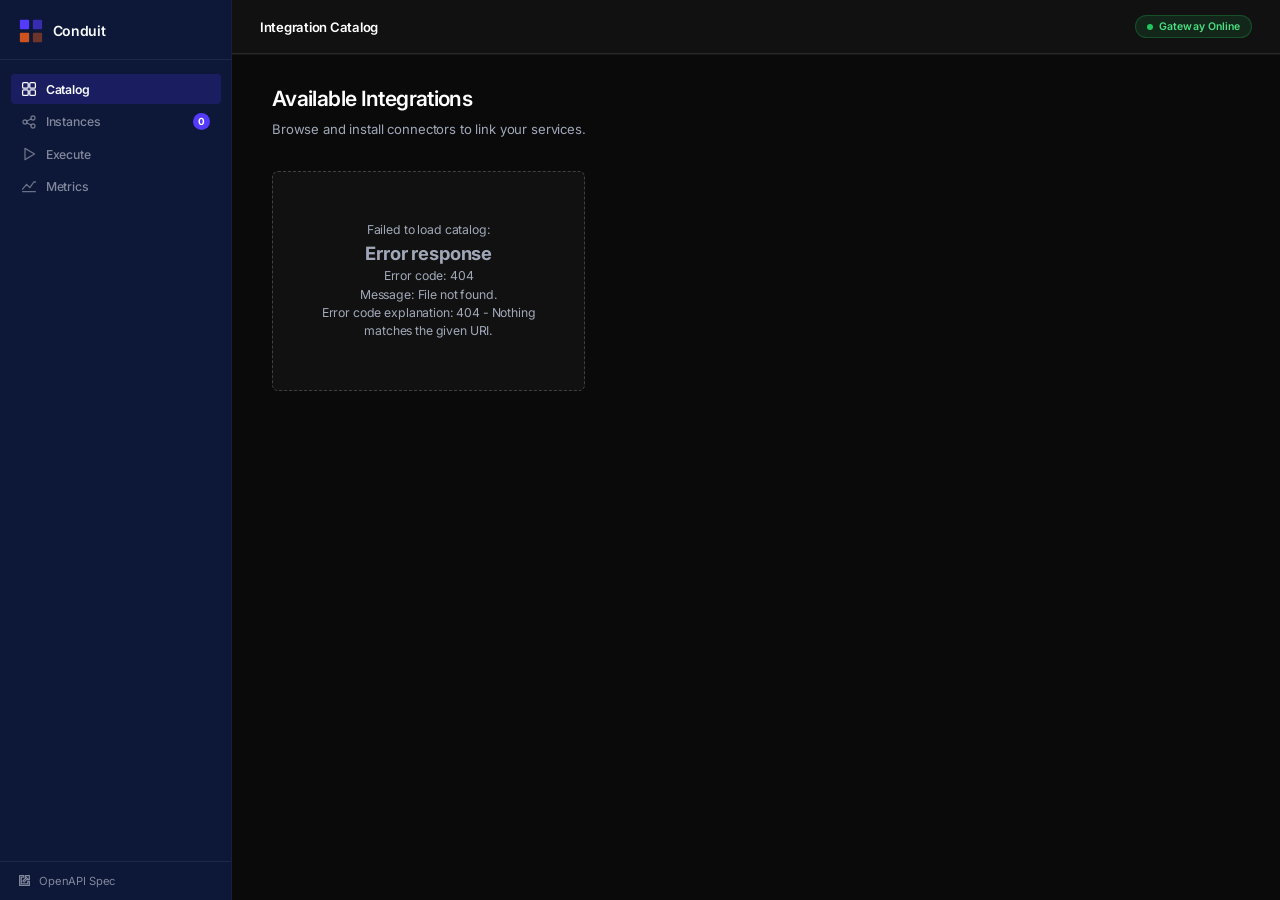
==== ui/index.html @ ed24e053 "Package Conduit for OSS self-hosting: Docker, license, landing page Add LICENSE (MIT), Dockerfile/.d" ====
<!DOCTYPE html>
<html lang="en">
<head>
  <meta charset="UTF-8" />
  <meta name="viewport" content="width=device-width, initial-scale=1.0" />
  <title>Conduit — Integration Gateway</title>
  <meta name="description" content="Conduit is an integration gateway for building, distributing, and monitoring SaaS connector instances." />
  <link rel="preconnect" href="https://fonts.googleapis.com" />
  <link rel="preconnect" href="https://fonts.gstatic.com" crossorigin />
  <link href="https://fonts.googleapis.com/css2?family=Inter:wght@300;400;500;600;700&display=swap" rel="stylesheet" />
  <link rel="stylesheet" href="/ui/app.css" />
</head>
<body>
  <!-- ── Sidebar ── -->
  <aside class="sidebar" id="sidebar">
    <div class="sidebar-logo">
      <svg class="logo-mark" viewBox="0 0 28 28" fill="none" xmlns="http://www.w3.org/2000/svg" aria-hidden="true">
        <rect x="2" y="2" width="10" height="10" rx="1" fill="#533AFD"/>
        <rect x="16" y="2" width="10" height="10" rx="1" fill="#533AFD" opacity="0.6"/>
        <rect x="2" y="16" width="10" height="10" rx="1" fill="#FF6118" opacity="0.8"/>
        <rect x="16" y="16" width="10" height="10" rx="1" fill="#FF6118" opacity="0.4"/>
      </svg>
      <span class="logo-text">Conduit</span>
    </div>
    <nav class="sidebar-nav" aria-label="Primary">
      <a href="#" class="nav-item active" data-view="catalog" id="nav-catalog" aria-current="page">
        <svg class="nav-icon" viewBox="0 0 20 20" fill="none" stroke="currentColor" stroke-width="1.6" stroke-linecap="round" stroke-linejoin="round" aria-hidden="true">
          <rect x="2" y="2" width="7" height="7" rx="1.5"/>
          <rect x="11" y="2" width="7" height="7" rx="1.5"/>
          <rect x="2" y="11" width="7" height="7" rx="1.5"/>
          <rect x="11" y="11" width="7" height="7" rx="1.5"/>
        </svg>
        Catalog
      </a>
      <a href="#" class="nav-item" data-view="instances" id="nav-instances">
        <svg class="nav-icon" viewBox="0 0 20 20" fill="none" stroke="currentColor" stroke-width="1.6" stroke-linecap="round" stroke-linejoin="round" aria-hidden="true">
          <circle cx="5" cy="10" r="2.5"/>
          <circle cx="15" cy="5" r="2.5"/>
          <circle cx="15" cy="15" r="2.5"/>
          <line x1="7.5" y1="8.8" x2="12.5" y2="6.2"/>
          <line x1="7.5" y1="11.2" x2="12.5" y2="13.8"/>
        </svg>
        Instances
        <span class="badge" id="instances-badge">0</span>
      </a>
      <a href="#" class="nav-item" data-view="execute" id="nav-execute">
        <svg class="nav-icon" viewBox="0 0 20 20" fill="none" stroke="currentColor" stroke-width="1.6" stroke-linecap="round" stroke-linejoin="round" aria-hidden="true">
          <polygon points="5,3 17,10 5,17" stroke-linejoin="round"/>
        </svg>
        Execute
      </a>
      <a href="#" class="nav-item" data-view="metrics" id="nav-metrics">
        <svg class="nav-icon" viewBox="0 0 20 20" fill="none" stroke="currentColor" stroke-width="1.6" stroke-linecap="round" stroke-linejoin="round" aria-hidden="true">
          <polyline points="2,14 7,8 11,12 16,5 18,5"/>
          <line x1="2" y1="17" x2="18" y2="17"/>
        </svg>
        Metrics
      </a>
    </nav>
    <div class="sidebar-footer">
      <a href="/docs" target="_blank" class="footer-link">
        <svg viewBox="0 0 16 16" fill="none" stroke="currentColor" stroke-width="1.5" stroke-linecap="round" stroke-linejoin="round" aria-hidden="true" style="width:13px;height:13px;vertical-align:-2px;margin-right:5px;">
          <path d="M2 2h5v2H4v8h8v-3h2v5H2z"/>
          <path d="M9 2h5v5h-2V5.4L7.4 10 6 8.6 10.6 4H9z"/>
        </svg>
        OpenAPI Spec
      </a>
    </div>
  </aside>

  <!-- ── Main Content ── -->
  <main class="main-content">
    <!-- Top Bar -->
    <header class="topbar">
      <div class="topbar-title" id="view-title">Integration Catalog</div>
      <div class="topbar-actions">
        <div class="status-pill" id="gateway-status">
          <span class="pulse"></span> Gateway Online
        </div>
      </div>
    </header>

    <!-- Toast container -->
    <div class="toast-container" id="toast-container" role="status" aria-live="polite"></div>

    <!-- ── View: Catalog ── -->
    <section class="view active" id="view-catalog">
      <div class="section-header">
        <h1>Available Integrations</h1>
        <p>Browse and install connectors to link your services.</p>
      </div>
      <div class="cards-grid" id="catalog-grid">
        <div class="skeleton-card"></div>
        <div class="skeleton-card"></div>
        <div class="skeleton-card"></div>
      </div>
    </section>

    <!-- ── View: Instances ── -->
    <section class="view" id="view-instances">
      <div class="section-header">
        <h1>Installed Instances</h1>
        <p>Manage active connector instances and monitor drift status.</p>
      </div>
      <div id="instances-list" class="instances-list">
        <div class="empty-state">No instances installed yet. Install a connector from the Catalog.</div>
      </div>
    </section>

    <!-- ── View: Execute ── -->
    <section class="view" id="view-execute">
      <div class="section-header">
        <h1>Execute Endpoint</h1>
        <p>Send requests to connector endpoints and inspect the response.</p>
      </div>
      <div class="execute-panel">
        <div class="form-group">
          <label for="exec-instance">Instance</label>
          <select id="exec-instance" class="form-select"></select>
        </div>
        <div class="form-group">
          <label for="exec-endpoint">Endpoint</label>
          <select id="exec-endpoint" class="form-select"></select>
        </div>
        <div class="form-group">
          <label for="exec-body">Request Body (JSON)</label>
          <textarea id="exec-body" class="form-textarea" rows="8" placeholder='{"channel": "C123", "text": "Hello!"}'></textarea>
        </div>
        <button class="btn btn-primary" id="exec-btn" onclick="executeEndpoint()">
          <svg viewBox="0 0 16 16" fill="none" stroke="currentColor" stroke-width="1.8" stroke-linecap="round" stroke-linejoin="round" style="width:14px;height:14px;" aria-hidden="true">
            <polygon points="3,2 14,8 3,14"/>
          </svg>
          Execute
        </button>
        <div class="response-box" id="response-box" style="display:none">
          <div class="response-header">
            <span>Response</span>
            <span class="response-status" id="response-status"></span>
          </div>
          <pre id="response-body" class="response-body"></pre>
        </div>
      </div>
    </section>

    <!-- ── View: Metrics ── -->
    <section class="view" id="view-metrics">
      <div class="section-header">
        <h1>Observability</h1>
        <p>Live metrics exposed via Prometheus. Use Grafana or any compatible scraper to visualise.</p>
      </div>
      <div class="metrics-panel">
        <div class="metric-card">
          <div class="metric-label">Prometheus Endpoint</div>
          <div class="metric-value">
            <a href="/metrics" target="_blank" class="metric-link">/metrics ↗</a>
          </div>
        </div>
        <div class="metric-card">
          <div class="metric-label">OpenAPI Spec</div>
          <div class="metric-value" style="display:flex; align-items:center; gap:0.5rem; flex-wrap:wrap;">
            <a href="/docs" target="_blank" class="metric-link">Interactive Docs ↗</a>
            <span style="color:var(--text-muted); font-size:0.9rem;">|</span>
            <a href="/openapi.json" target="_blank" class="metric-link" style="color:var(--text-secondary); font-size:0.9rem;">Raw JSON ↗</a>
          </div>
        </div>
        <div class="metric-card">
          <div class="metric-label">Drift Detector</div>
          <div class="metric-value" id="metric-drift-status">Runs every 30s</div>
        </div>
        <div class="metric-card">
          <div class="metric-label">Active Instances</div>
          <div class="metric-value" id="metric-instances-count">—</div>
        </div>
      </div>
      <div class="section-header" style="margin-top:2rem">
        <h2>Tracked Metrics</h2>
      </div>
      <div class="metrics-table-wrapper">
        <table class="metrics-table">
          <thead>
            <tr><th>Metric</th><th>Labels</th><th>Description</th></tr>
          </thead>
          <tbody>
            <tr><td><code>conduit_request_duration_seconds</code></td><td>connector_id, endpoint, status</td><td>Latency histogram of endpoint calls</td></tr>
            <tr><td><code>conduit_request_errors_total</code></td><td>connector_id, endpoint, error_type</td><td>Total error count by type (transient/permanent)</td></tr>
            <tr><td><code>conduit_token_refreshes_total</code></td><td>connector_id, status</td><td>OAuth token refresh attempts</td></tr>
            <tr><td><code>conduit_webhook_failures_total</code></td><td>connector_id, reason</td><td>Failed webhook deliveries</td></tr>
            <tr><td><code>conduit_drift_detections_total</code></td><td>connector_id, result</td><td>Schema drift scan outcomes</td></tr>
          </tbody>
        </table>
      </div>
    </section>
  </main>

  <!-- ── Install Modal ── -->
  <div class="modal-backdrop" id="install-modal" style="display:none">
    <div class="modal" role="dialog" aria-modal="true" aria-labelledby="modal-title">
      <div class="modal-header">
        <h2 id="modal-title">Install Connector</h2>
        <button class="modal-close" onclick="closeInstallModal()" aria-label="Close">
          <svg viewBox="0 0 16 16" fill="none" stroke="currentColor" stroke-width="2" stroke-linecap="round" style="width:16px;height:16px;" aria-hidden="true">
            <line x1="2" y1="2" x2="14" y2="14"/><line x1="14" y1="2" x2="2" y2="14"/>
          </svg>
        </button>
      </div>
      <div class="modal-body" id="modal-body">
        <!-- Dynamically injected -->
      </div>
    </div>
  </div>

  <script src="/ui/app.js"></script>
</body>
</html>
---- ui/app.css ----
/* ─────────────────────────────────────────────────────────────────────────────
   Conduit Dashboard — Stripe Branding
   Applied from stripe_branding.json: dark scheme, purple primary, orange accent
   Font: sohne-var / SF Pro Display / Inter fallback
───────────────────────────────────────────────────────────────────────────── */

/* ─── Reset & Base ─────────────────────────────────────────────────────────── */
*, *::before, *::after { box-sizing: border-box; margin: 0; padding: 0; }

:root {
  /* ── Stripe Brand Colors (from stripe_branding.json) ── */
  --stripe-primary:    #533AFD;   /* primary button / accent */
  --stripe-secondary:  #0D1738;   /* deep navy — sidebar */
  --stripe-accent:     #FF6118;   /* orange accent */
  --stripe-bg:         #000000;   /* page background */
  --stripe-text:       #FFFFFF;   /* primary text */
  --stripe-text-sub:   #F8FAFD;   /* secondary text */
  --stripe-link:       #FF6118;   /* link color */

  /* ── Surface layers (dark) ── */
  --bg-base:          #0A0A0A;
  --bg-surface:       #111111;
  --bg-card:          #141414;
  --bg-hover:         rgba(255, 255, 255, 0.05);
  --bg-active:        rgba(83, 58, 253, 0.15);
  --border:           rgba(255, 255, 255, 0.1);
  --border-strong:    rgba(255, 255, 255, 0.2);

  /* ── Text ── */
  --text-primary:     #FFFFFF;
  --text-secondary:   #A0A8B8;
  --text-muted:       #5C6478;
  --text-inverse:     #000000;

  /* ── Accent — Stripe purple ── */
  --accent:           #533AFD;
  --accent-hover:     #6B52FF;
  --accent-active:    #3D26D4;
  --accent-subtle:    rgba(83, 58, 253, 0.12);
  --accent-border:    rgba(83, 58, 253, 0.35);

  /* ── Orange accent ── */
  --orange:           #FF6118;
  --orange-dim:       rgba(255, 97, 24, 0.12);
  --orange-text:      #FF8547;
  --orange-border:    rgba(255, 97, 24, 0.3);

  /* ── Status ── */
  --green:            #22C55E;
  --green-dim:        rgba(34, 197, 94, 0.12);
  --green-text:       #4ADE80;
  --green-border:     rgba(34, 197, 94, 0.25);

  --amber:            #F59E0B;
  --amber-dim:        rgba(245, 158, 11, 0.12);
  --amber-text:       #FCD34D;
  --amber-border:     rgba(245, 158, 11, 0.25);

  --red:              #EF4444;
  --red-dim:          rgba(239, 68, 68, 0.12);
  --red-text:         #F87171;
  --red-border:       rgba(239, 68, 68, 0.25);

  /* ── Sidebar — Stripe navy ── */
  --sidebar-bg:       #0D1738;
  --sidebar-hover:    rgba(255, 255, 255, 0.06);
  --sidebar-active:   rgba(83, 58, 253, 0.2);
  --sidebar-border:   rgba(255, 255, 255, 0.07);
  --sidebar-text:     rgba(248, 250, 253, 0.5);
  --sidebar-text-active: #F8FAFD;

  /* ── Geometry — from stripe_branding.json spacing.borderRadius ── */
  --radius-sm:        4px;   /* button-primary borderRadius */
  --radius-md:        4px;   /* consistent with Stripe's sharp style */
  --radius-lg:        6px;   /* cards — slightly softened */

  /* ── Shadows (adapted for dark bg) ── */
  --shadow-xs:        0 1px 2px rgba(0, 0, 0, 0.4);
  --shadow-sm:        0 1px 3px rgba(0, 0, 0, 0.5), 0 1px 2px rgba(0, 0, 0, 0.3);
  --shadow-md:        0 4px 12px rgba(0, 0, 0, 0.6), 0 2px 4px rgba(0, 0, 0, 0.3);
  --shadow-lg:        0 10px 30px rgba(0, 0, 0, 0.7), 0 4px 8px rgba(0, 0, 0, 0.4);
  --shadow-toast:     0 20px 40px rgba(0, 0, 0, 0.8), 0 8px 16px rgba(0, 0, 0, 0.5);

  --sidebar-w:        232px;
  --topbar-h:         54px;

  /* ── Font stack from stripe_branding.json ── */
  --font: "sohne-var", "SF Pro Display", "Inter", -apple-system, BlinkMacSystemFont, "Segoe UI", sans-serif;
  --mono: "SFMono-Regular", "SF Mono", "Fira Mono", "Roboto Mono", monospace;

  /* ── Spacing scale (4px base unit, editorial rhythm) ── */
  --space-1: 4px;
  --space-2: 8px;
  --space-3: 12px;
  --space-4: 16px;
  --space-5: 20px;
  --space-6: 24px;
  --space-8: 32px;
  --space-10: 40px;

  /* ── Motion ── */
  --ease-out: cubic-bezier(0.16, 1, 0.3, 1);
  --duration-fast: 0.15s;
  --duration-base: 0.22s;
}

html { font-size: 14px; scroll-behavior: smooth; }

@media (prefers-reduced-motion: reduce) {
  *, *::before, *::after {
    animation-duration: 0.001ms !important;
    animation-iteration-count: 1 !important;
    transition-duration: 0.001ms !important;
    scroll-behavior: auto !important;
  }
}

/* ─── Focus visibility (accessibility) ───────────────────────────────────── */
a:focus-visible,
button:focus-visible,
input:focus-visible,
select:focus-visible,
textarea:focus-visible,
.nav-item:focus-visible {
  outline: 2px solid var(--accent);
  outline-offset: 2px;
  border-radius: var(--radius-sm);
}

body {
  font-family: var(--font);
  background: var(--bg-base);
  color: var(--text-primary);
  display: flex;
  min-height: 100vh;
  -webkit-font-smoothing: antialiased;
  -moz-osx-font-smoothing: grayscale;
  letter-spacing: -0.01em;
}

/* ─── Sidebar ──────────────────────────────────────────────────────────────── */
.sidebar {
  width: var(--sidebar-w);
  height: 100vh;
  position: fixed;
  top: 0; left: 0;
  background: var(--sidebar-bg);
  display: flex;
  flex-direction: column;
  padding: 0;
  z-index: 100;
  border-right: 1px solid rgba(255,255,255,0.04);
}

.sidebar-logo {
  display: flex;
  align-items: center;
  gap: 0.65rem;
  padding: 1.25rem 1.25rem 1.125rem;
  border-bottom: 1px solid var(--sidebar-border);
}

.logo-mark {
  width: 26px;
  height: 26px;
  flex-shrink: 0;
}

.logo-text {
  font-size: 1rem;
  font-weight: 600;
  letter-spacing: -0.02em;
  color: var(--sidebar-text-active);
}

.sidebar-nav {
  display: flex;
  flex-direction: column;
  gap: 2px;
  padding: 1rem 0.75rem;
  flex: 1;
}

.nav-item {
  display: flex;
  align-items: center;
  gap: 0.625rem;
  padding: 0.5rem 0.75rem;
  border-radius: var(--radius-md);
  color: var(--sidebar-text);
  text-decoration: none;
  font-size: 0.875rem;
  font-weight: 500;
  transition: background 0.12s, color 0.12s;
  position: relative;
}

.nav-item:hover {
  background: var(--sidebar-hover);
  color: var(--sidebar-text-active);
}

.nav-item.active {
  background: var(--sidebar-active);
  color: var(--sidebar-text-active);
  font-weight: 600;
}

.nav-icon {
  width: 16px;
  height: 16px;
  flex-shrink: 0;
  opacity: 0.8;
}
.nav-item.active .nav-icon,
.nav-item:hover .nav-icon {
  opacity: 1;
}

.badge {
  margin-left: auto;
  background: var(--accent);
  color: white;
  font-size: 0.7rem;
  font-weight: 700;
  padding: 0 5px;
  height: 17px;
  line-height: 17px;
  border-radius: 99px;
  min-width: 17px;
  text-align: center;
  letter-spacing: 0;
}

.sidebar-footer {
  padding: 0.875rem 1.25rem;
  border-top: 1px solid var(--sidebar-border);
}

.footer-link {
  font-size: 0.8rem;
  color: var(--sidebar-text);
  text-decoration: none;
  transition: color 0.12s;
  display: flex;
  align-items: center;
  gap: 0.25rem;
}
.footer-link:hover {
  color: var(--sidebar-text-active);
}

/* ─── Main Content ─────────────────────────────────────────────────────────── */
.main-content {
  margin-left: var(--sidebar-w);
  flex: 1;
  display: flex;
  flex-direction: column;
  min-height: 100vh;
}

/* ─── Topbar ───────────────────────────────────────────────────────────────── */
.topbar {
  height: var(--topbar-h);
  border-bottom: 1px solid var(--border);
  display: flex;
  align-items: center;
  justify-content: space-between;
  padding: 0 2rem;
  background: var(--bg-surface);
  position: sticky;
  top: 0;
  z-index: 50;
  box-shadow: 0 1px 0 rgba(255,255,255,0.05);
  backdrop-filter: blur(8px);
}

.topbar-title {
  font-size: 0.9375rem;
  font-weight: 600;
  color: var(--text-primary);
  letter-spacing: -0.02em;
}

.status-pill {
  display: flex;
  align-items: center;
  gap: 0.45rem;
  font-size: 0.75rem;
  font-weight: 600;
  color: var(--green-text);
  background: var(--green-dim);
  padding: 0.3rem 0.75rem;
  border-radius: 99px;
  border: 1px solid var(--green-border);
  letter-spacing: 0.01em;
}

.pulse {
  width: 6px; height: 6px;
  border-radius: 50%;
  background: var(--green);
  box-shadow: 0 0 0 0 rgba(34, 197, 94, 0.4);
  animation: pulse 2.4s infinite;
}
@keyframes pulse {
  0%   { box-shadow: 0 0 0 0 rgba(34, 197, 94, 0.4); }
  70%  { box-shadow: 0 0 0 5px rgba(34, 197, 94, 0); }
  100% { box-shadow: 0 0 0 0 rgba(34, 197, 94, 0); }
}

/* ─── Views ────────────────────────────────────────────────────────────────── */
.view { display: none; padding: var(--space-8) var(--space-10); }
.view.active {
  display: block;
  animation: viewFadeIn var(--duration-base) var(--ease-out);
}
@keyframes viewFadeIn {
  from { opacity: 0; transform: translateY(4px); }
  to   { opacity: 1; transform: translateY(0); }
}

.section-header { margin-bottom: var(--space-8); }
.section-header h1 {
  font-size: 1.5rem;
  font-weight: 600;
  color: var(--text-primary);
  margin-bottom: var(--space-2);
  letter-spacing: -0.03em;
}
.section-header h2 {
  font-size: 1.0625rem;
  font-weight: 600;
  color: var(--text-primary);
  margin-bottom: 0.25rem;
  letter-spacing: -0.02em;
}
.section-header p {
  color: var(--text-secondary);
  font-size: 0.9375rem;
  line-height: 1.55;
}

/* ─── Catalog Grid ─────────────────────────────────────────────────────────── */
.cards-grid {
  display: grid;
  grid-template-columns: repeat(auto-fill, minmax(300px, 1fr));
  gap: 1rem;
}

.connector-card {
  background: var(--bg-card);
  border: 1px solid var(--border);
  border-radius: var(--radius-lg);
  padding: var(--space-6);
  display: flex;
  flex-direction: column;
  gap: var(--space-3);
  transition: border-color var(--duration-fast), box-shadow var(--duration-fast), transform var(--duration-fast);
  cursor: default;
  box-shadow: var(--shadow-xs);
  animation: cardIn var(--duration-base) var(--ease-out) backwards;
  animation-delay: var(--stagger-delay, 0ms);
}

.connector-card:hover {
  border-color: var(--border-strong);
  box-shadow: var(--shadow-md);
  transform: translateY(-2px);
}

@keyframes cardIn {
  from { opacity: 0; transform: translateY(6px); }
  to   { opacity: 1; transform: translateY(0); }
}

.card-header {
  display: flex;
  align-items: center;
  justify-content: space-between;
  gap: 1rem;
}

/* Connector icon: a simple coloured square with initials */
.card-icon {
  width: 38px;
  height: 38px;
  border-radius: var(--radius-md);
  display: flex;
  align-items: center;
  justify-content: center;
  font-size: 0.8125rem;
  font-weight: 700;
  letter-spacing: 0.03em;
  color: white;
  flex-shrink: 0;
  text-transform: uppercase;
  background: var(--accent);
}

.card-category {
  font-size: 0.6875rem;
  font-weight: 600;
  text-transform: uppercase;
  letter-spacing: 0.07em;
  color: var(--accent);
  background: var(--accent-subtle);
  padding: 3px 8px;
  border-radius: var(--radius-sm);
  border: 1px solid var(--accent-border);
}

.card-name {
  font-size: 0.9375rem;
  font-weight: 600;
  color: var(--text-primary);
  letter-spacing: -0.01em;
}
.card-desc {
  font-size: 0.8125rem;
  color: var(--text-secondary);
  line-height: 1.55;
  flex: 1;
}

.card-scopes {
  display: flex;
  flex-wrap: wrap;
  gap: 4px;
}
.scope-pill {
  font-size: 0.6875rem;
  font-family: var(--mono);
  background: var(--bg-base);
  border: 1px solid var(--border);
  padding: 2px 7px;
  border-radius: var(--radius-sm);
  color: var(--text-secondary);
}

.skeleton-card {
  height: 210px;
  background: linear-gradient(90deg, var(--bg-card) 25%, #1e1e1e 50%, var(--bg-card) 75%);
  background-size: 200% 100%;
  border: 1px solid var(--border);
  border-radius: var(--radius-lg);
  animation: shimmer 1.6s infinite;
}
@keyframes shimmer {
  0%   { background-position: 200% 0; }
  100% { background-position: -200% 0; }
}

/* ─── Instances List ───────────────────────────────────────────────────────── */
.instances-list { display: flex; flex-direction: column; gap: 0.625rem; }

.instance-row {
  background: var(--bg-card);
  border: 1px solid var(--border);
  border-radius: var(--radius-lg);
  padding: var(--space-4) var(--space-5);
  display: flex;
  align-items: center;
  gap: var(--space-5);
  transition: border-color var(--duration-fast), box-shadow var(--duration-fast);
  box-shadow: var(--shadow-xs);
  animation: cardIn var(--duration-base) var(--ease-out) backwards;
  animation-delay: var(--stagger-delay, 0ms);
}
.instance-row:hover {
  border-color: var(--border-strong);
  box-shadow: var(--shadow-sm);
}

.instance-icon {
  width: 36px;
  height: 36px;
  border-radius: var(--radius-md);
  display: flex;
  align-items: center;
  justify-content: center;
  font-size: 0.75rem;
  font-weight: 700;
  color: white;
  background: var(--accent);
  flex-shrink: 0;
  text-transform: uppercase;
  letter-spacing: 0.04em;
}

.instance-info { flex: 1; min-width: 0; }
.instance-id {
  font-size: 0.75rem;
  color: var(--text-muted);
  font-family: var(--mono);
  margin-top: 0.15rem;
}
.instance-connector {
  font-weight: 600;
  font-size: 0.9rem;
  text-transform: capitalize;
  color: var(--text-primary);
  letter-spacing: -0.01em;
}

.status-badge {
  font-size: 0.6875rem;
  font-weight: 600;
  padding: 3px 9px;
  border-radius: var(--radius-sm);
  text-transform: uppercase;
  letter-spacing: 0.06em;
  border: 1px solid;
}
.status-active  {
  background: var(--green-dim);
  color: var(--green-text);
  border-color: var(--green-border);
}
.status-drifted {
  background: var(--amber-dim);
  color: var(--amber-text);
  border-color: var(--amber-border);
}
.status-error {
  background: var(--red-dim);
  color: var(--red-text);
  border-color: var(--red-border);
}

.instance-actions { display: flex; gap: 0.5rem; }

.empty-state {
  text-align: center;
  padding: 3.5rem 2rem;
  color: var(--text-secondary);
  font-size: 0.875rem;
  border: 1.5px dashed var(--border-strong);
  border-radius: var(--radius-lg);
  background: var(--bg-surface);
  line-height: 1.5;
  animation: viewFadeIn var(--duration-base) var(--ease-out);
}

.loading-state {
  display: flex;
  align-items: center;
  justify-content: center;
  gap: var(--space-2);
  padding: var(--space-8);
  color: var(--text-secondary);
  font-size: 0.8125rem;
}
.spinner {
  width: 15px;
  height: 15px;
  border: 2px solid var(--border-strong);
  border-top-color: var(--accent);
  border-radius: 50%;
  animation: spin 0.6s linear infinite;
}
@keyframes spin { to { transform: rotate(360deg); } }

/* ─── Execute Panel ────────────────────────────────────────────────────────── */
.execute-panel { max-width: 720px; display: flex; flex-direction: column; gap: 1.25rem; }

.form-group { display: flex; flex-direction: column; gap: 0.375rem; }
.form-group label {
  font-size: 0.75rem;
  font-weight: 600;
  color: var(--text-secondary);
  letter-spacing: 0.03em;
  text-transform: uppercase;
}

.form-select, .form-textarea, .form-input {
  background: var(--bg-surface);
  border: 1px solid var(--border);
  border-radius: var(--radius-md);
  color: var(--text-primary);
  font-family: var(--font);
  font-size: 0.875rem;
  padding: 0.5625rem 0.75rem;
  outline: none;
  transition: border-color 0.15s, box-shadow 0.15s;
  width: 100%;
  box-shadow: var(--shadow-xs);
}
.form-select:hover, .form-textarea:hover, .form-input:hover {
  border-color: var(--border-strong);
}
.form-select:focus, .form-textarea:focus, .form-input:focus {
  border-color: var(--accent);
  box-shadow: 0 0 0 3px rgba(83, 58, 253, 0.2);
}
.form-textarea {
  resize: vertical;
  font-family: var(--mono);
  font-size: 0.8125rem;
  line-height: 1.6;
}

.response-box {
  background: var(--bg-surface);
  border: 1px solid var(--border);
  border-radius: var(--radius-lg);
  overflow: hidden;
  box-shadow: var(--shadow-xs);
  margin-top: 0.25rem;
}
.response-header {
  display: flex;
  justify-content: space-between;
  align-items: center;
  padding: 0.625rem 1rem;
  border-bottom: 1px solid var(--border);
  font-size: 0.75rem;
  font-weight: 600;
  color: var(--text-secondary);
  background: var(--bg-base);
  letter-spacing: 0.04em;
  text-transform: uppercase;
}
.response-status {
  font-size: 0.75rem;
  font-weight: 600;
  font-family: var(--mono);
  letter-spacing: 0;
  text-transform: none;
}
.response-status.ok  { color: var(--green-text); }
.response-status.err { color: var(--red-text); }

.response-body {
  padding: 1rem;
  font-family: var(--mono);
  font-size: 0.8125rem;
  color: var(--text-primary);
  background: var(--bg-surface);
  overflow-x: auto;
  white-space: pre-wrap;
  word-break: break-all;
  max-height: 380px;
  overflow-y: auto;
  line-height: 1.6;
}

/* ─── Metrics Panel ────────────────────────────────────────────────────────── */
.metrics-panel {
  display: grid;
  grid-template-columns: repeat(auto-fill, minmax(210px, 1fr));
  gap: 1rem;
  margin-bottom: 2rem;
}

.metric-card {
  background: var(--bg-card);
  border: 1px solid var(--border);
  border-radius: var(--radius-lg);
  padding: 1.25rem;
  display: flex;
  flex-direction: column;
  gap: 0.5rem;
  box-shadow: var(--shadow-xs);
}
.metric-label {
  font-size: 0.6875rem;
  color: var(--text-muted);
  text-transform: uppercase;
  letter-spacing: 0.07em;
  font-weight: 600;
}
.metric-value {
  font-size: 1.125rem;
  font-weight: 600;
  color: var(--text-primary);
  letter-spacing: -0.02em;
}
.metric-link {
  color: var(--orange);
  text-decoration: none;
  font-size: 0.875rem;
  font-weight: 500;
  letter-spacing: -0.01em;
}
.metric-link:hover {
  color: var(--orange-text);
  text-decoration: underline;
}

.metrics-table-wrapper {
  overflow-x: auto;
  border: 1px solid var(--border);
  border-radius: var(--radius-lg);
  background: var(--bg-surface);
  box-shadow: var(--shadow-xs);
}
.metrics-table {
  width: 100%;
  border-collapse: collapse;
  font-size: 0.8125rem;
}
.metrics-table th {
  text-align: left;
  padding: 0.625rem 1.125rem;
  border-bottom: 1px solid var(--border);
  color: var(--text-muted);
  font-weight: 600;
  text-transform: uppercase;
  letter-spacing: 0.07em;
  font-size: 0.6875rem;
  background: var(--bg-base);
}
.metrics-table td {
  padding: 0.75rem 1.125rem;
  border-bottom: 1px solid var(--border);
  color: var(--text-primary);
  vertical-align: top;
  line-height: 1.5;
}
.metrics-table tr:last-child td {
  border-bottom: none;
}
.metrics-table code {
  background: rgba(255, 255, 255, 0.07);
  border: 1px solid var(--border);
  padding: 2px 6px;
  border-radius: var(--radius-sm);
  font-size: 0.75rem;
  font-family: var(--mono);
  color: var(--orange-text);
}

/* ─── Buttons ──────────────────────────────────────────────────────────────── */
.btn {
  display: inline-flex;
  align-items: center;
  justify-content: center;
  gap: 0.4rem;
  padding: 0 1rem;
  border: 1px solid transparent;
  border-radius: var(--radius-md);
  font-size: 0.8125rem;
  font-weight: 500;
  font-family: var(--font);
  cursor: pointer;
  transition: background-color 0.12s, border-color 0.12s, box-shadow 0.12s;
  text-decoration: none;
  height: 34px;
  letter-spacing: -0.01em;
  white-space: nowrap;
}
.btn:disabled {
  opacity: 0.55;
  cursor: not-allowed;
}

.btn-primary {
  background: var(--accent);
  color: white;
  border-color: var(--accent);
  box-shadow: 0 1px 6px rgba(83, 58, 253, 0.4);
}
.btn-primary:hover:not(:disabled) {
  background: var(--accent-hover);
  border-color: var(--accent-hover);
  box-shadow: 0 1px 10px rgba(83, 58, 253, 0.55);
  transform: translateY(-1px);
}
.btn-primary:active:not(:disabled) {
  background: var(--accent-active);
}

.btn-secondary {
  background: rgba(255, 255, 255, 0.06);
  color: var(--text-primary);
  border-color: var(--border);
  box-shadow: var(--shadow-xs);
}
.btn-secondary:hover:not(:disabled) {
  background: rgba(255, 255, 255, 0.1);
  border-color: var(--border-strong);
}

.btn-danger {
  background: var(--red-dim);
  color: var(--red-text);
  border-color: var(--red-border);
}
.btn-danger:hover:not(:disabled) {
  background: rgba(239, 68, 68, 0.2);
  border-color: var(--red);
}

.btn-sm {
  padding: 0 0.75rem;
  font-size: 0.75rem;
  height: 28px;
}

/* ─── Modal ────────────────────────────────────────────────────────────────── */
.modal-backdrop {
  position: fixed;
  inset: 0;
  background: rgba(0, 0, 0, 0.7);
  backdrop-filter: blur(6px);
  display: flex;
  align-items: center;
  justify-content: center;
  z-index: 200;
  animation: fadeIn 0.15s ease;
}
@keyframes fadeIn { from { opacity: 0; } to { opacity: 1; } }

.modal {
  background: #1a1a1a;
  border-radius: var(--radius-lg);
  border: 1px solid rgba(255,255,255,0.12);
  padding: 1.75rem 2rem;
  width: 100%;
  max-width: 480px;
  box-shadow: var(--shadow-lg);
  animation: slideUp 0.18s ease;
}
@keyframes slideUp {
  from { transform: translateY(10px); opacity: 0; }
  to   { transform: translateY(0); opacity: 1; }
}

.modal-header {
  display: flex;
  justify-content: space-between;
  align-items: center;
  margin-bottom: 1.375rem;
}
.modal-header h2 {
  font-size: 1rem;
  font-weight: 600;
  color: var(--text-primary);
  letter-spacing: -0.02em;
}
.modal-close {
  background: none;
  border: none;
  color: var(--text-muted);
  cursor: pointer;
  transition: color 0.12s;
  padding: 0.25rem;
  border-radius: var(--radius-sm);
  display: flex;
  align-items: center;
  justify-content: center;
}
.modal-close:hover { color: var(--text-primary); }

.modal-body { display: flex; flex-direction: column; gap: 1rem; }
.modal-body p { font-size: 0.875rem; color: var(--text-secondary); line-height: 1.55; }
.modal-actions { display: flex; gap: 0.625rem; justify-content: flex-end; margin-top: 0.5rem; }

/* ─── Toast ────────────────────────────────────────────────────────────────── */
.toast-container {
  position: fixed;
  top: 1.25rem;
  right: 1.25rem;
  display: flex;
  flex-direction: column;
  gap: 0.5rem;
  z-index: 300;
}

.toast {
  background: #1a1a1a;
  border: 1px solid rgba(255,255,255,0.12);
  border-radius: var(--radius-lg);
  padding: 0.75rem 1.125rem;
  font-size: 0.8125rem;
  box-shadow: var(--shadow-toast);
  animation: slideDown 0.18s ease;
  display: flex;
  gap: 0.625rem;
  align-items: center;
  min-width: 300px;
  max-width: 380px;
  letter-spacing: -0.01em;
  color: var(--text-primary);
}
@keyframes slideDown {
  from { transform: translateY(-6px); opacity: 0; }
  to   { transform: translateY(0); opacity: 1; }
}

.toast-success { border-left: 3px solid var(--green); }
.toast-error   { border-left: 3px solid var(--red); }
.toast-info    { border-left: 3px solid var(--accent); }

/* Toast icons (replaced emojis) */
.toast-icon {
  width: 16px;
  height: 16px;
  flex-shrink: 0;
}
.toast-success .toast-icon { color: var(--green-text); }
.toast-error   .toast-icon { color: var(--red-text); }
.toast-info    .toast-icon { color: var(--accent); }

/* ─── Scrollbar ────────────────────────────────────────────────────────────── */
::-webkit-scrollbar { width: 5px; height: 5px; }
::-webkit-scrollbar-track { background: transparent; }
::-webkit-scrollbar-thumb { background: var(--border-strong); border-radius: 99px; }
::-webkit-scrollbar-thumb:hover { background: var(--text-muted); }
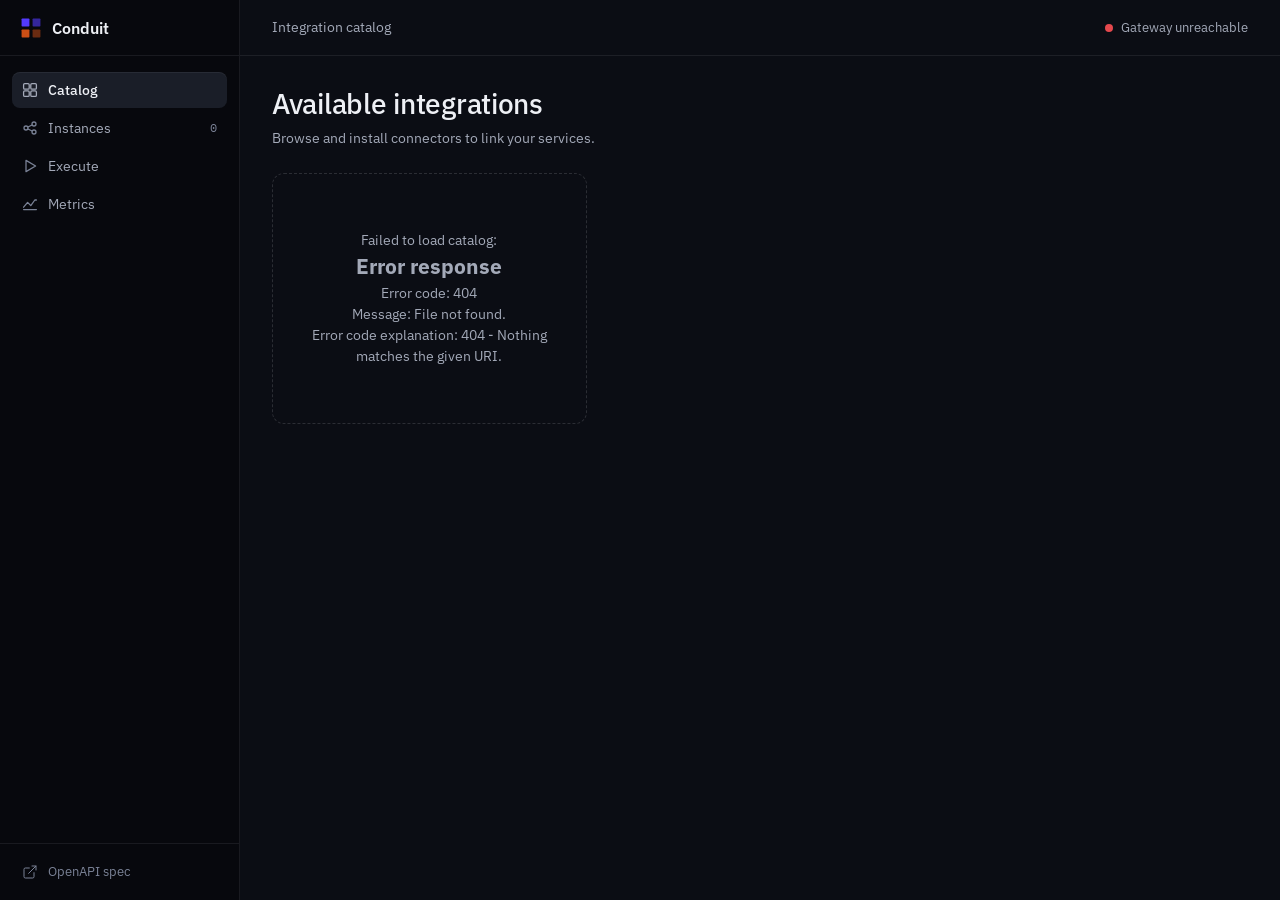
==== commit 376f350f: "refactor: update landing page terminal playback, fonts, and copy" ====
--- a/ui/index.html
+++ b/ui/index.html
@@ -3,11 +3,11 @@
 <head>
   <meta charset="UTF-8" />
   <meta name="viewport" content="width=device-width, initial-scale=1.0" />
-  <title>Conduit — Integration Gateway</title>
+  <title>Conduit · Integration gateway</title>
   <meta name="description" content="Conduit is an integration gateway for building, distributing, and monitoring SaaS connector instances." />
   <link rel="preconnect" href="https://fonts.googleapis.com" />
   <link rel="preconnect" href="https://fonts.gstatic.com" crossorigin />
-  <link href="https://fonts.googleapis.com/css2?family=Inter:wght@300;400;500;600;700&display=swap" rel="stylesheet" />
+  <link href="https://fonts.googleapis.com/css2?family=IBM+Plex+Mono:wght@400;500&family=IBM+Plex+Sans:wght@400;500;600&display=swap" rel="stylesheet" />
   <link rel="stylesheet" href="/ui/app.css" />
 </head>
 <body>
@@ -59,11 +59,10 @@
     </nav>
     <div class="sidebar-footer">
       <a href="/docs" target="_blank" class="footer-link">
-        <svg viewBox="0 0 16 16" fill="none" stroke="currentColor" stroke-width="1.5" stroke-linecap="round" stroke-linejoin="round" aria-hidden="true" style="width:13px;height:13px;vertical-align:-2px;margin-right:5px;">
-          <path d="M2 2h5v2H4v8h8v-3h2v5H2z"/>
-          <path d="M9 2h5v5h-2V5.4L7.4 10 6 8.6 10.6 4H9z"/>
-        </svg>
-        OpenAPI Spec
+        <svg class="footer-icon" viewBox="0 0 24 24" fill="none" stroke="currentColor" stroke-width="1.5" stroke-linecap="round" stroke-linejoin="round" aria-hidden="true">
+          <path d="M15 3h6v6"/><path d="M10 14 21 3"/><path d="M18 13v6a2 2 0 0 1-2 2H5a2 2 0 0 1-2-2V8a2 2 0 0 1 2-2h6"/>
+        </svg>
+        OpenAPI spec
       </a>
     </div>
   </aside>
@@ -72,10 +71,11 @@
   <main class="main-content">
     <!-- Top Bar -->
     <header class="topbar">
-      <div class="topbar-title" id="view-title">Integration Catalog</div>
+      <div class="topbar-title" id="view-title">Integration catalog</div>
       <div class="topbar-actions">
-        <div class="status-pill" id="gateway-status">
-          <span class="pulse"></span> Gateway Online
+        <div class="gateway-status" id="gateway-status">
+          <span class="status-dot"></span>
+          <span id="gateway-status-text">Checking gateway</span>
         </div>
       </div>
     </header>
@@ -86,7 +86,7 @@
     <!-- ── View: Catalog ── -->
     <section class="view active" id="view-catalog">
       <div class="section-header">
-        <h1>Available Integrations</h1>
+        <h1>Available integrations</h1>
         <p>Browse and install connectors to link your services.</p>
       </div>
       <div class="cards-grid" id="catalog-grid">
@@ -99,7 +99,7 @@
     <!-- ── View: Instances ── -->
     <section class="view" id="view-instances">
       <div class="section-header">
-        <h1>Installed Instances</h1>
+        <h1>Installed instances</h1>
         <p>Manage active connector instances and monitor drift status.</p>
       </div>
       <div id="instances-list" class="instances-list">
@@ -110,34 +110,36 @@
     <!-- ── View: Execute ── -->
     <section class="view" id="view-execute">
       <div class="section-header">
-        <h1>Execute Endpoint</h1>
+        <h1>Execute endpoint</h1>
         <p>Send requests to connector endpoints and inspect the response.</p>
       </div>
-      <div class="execute-panel">
-        <div class="form-group">
-          <label for="exec-instance">Instance</label>
-          <select id="exec-instance" class="form-select"></select>
-        </div>
-        <div class="form-group">
-          <label for="exec-endpoint">Endpoint</label>
-          <select id="exec-endpoint" class="form-select"></select>
-        </div>
-        <div class="form-group">
-          <label for="exec-body">Request Body (JSON)</label>
-          <textarea id="exec-body" class="form-textarea" rows="8" placeholder='{"channel": "C123", "text": "Hello!"}'></textarea>
-        </div>
-        <button class="btn btn-primary" id="exec-btn" onclick="executeEndpoint()">
-          <svg viewBox="0 0 16 16" fill="none" stroke="currentColor" stroke-width="1.8" stroke-linecap="round" stroke-linejoin="round" style="width:14px;height:14px;" aria-hidden="true">
-            <polygon points="3,2 14,8 3,14"/>
-          </svg>
-          Execute
-        </button>
-        <div class="response-box" id="response-box" style="display:none">
+      <div class="execute-layout">
+        <div class="execute-panel">
+          <div class="form-group">
+            <label for="exec-instance">Instance</label>
+            <select id="exec-instance" class="form-select"></select>
+          </div>
+          <div class="form-group">
+            <label for="exec-endpoint">Endpoint</label>
+            <select id="exec-endpoint" class="form-select"></select>
+          </div>
+          <div class="form-group">
+            <label for="exec-body">Request body <span class="label-hint">JSON</span></label>
+            <textarea id="exec-body" class="form-textarea" rows="10" placeholder='{"channel": "C123", "text": "Hello"}'></textarea>
+          </div>
+          <button class="btn btn-primary" id="exec-btn" onclick="executeEndpoint()">
+            <svg class="btn-icon" viewBox="0 0 16 16" fill="none" stroke="currentColor" stroke-width="1.5" stroke-linecap="round" stroke-linejoin="round" aria-hidden="true">
+              <polygon points="4,2.5 13,8 4,13.5"/>
+            </svg>
+            <span id="exec-btn-label">Execute</span>
+          </button>
+        </div>
+        <div class="response-box" id="response-box">
           <div class="response-header">
             <span>Response</span>
             <span class="response-status" id="response-status"></span>
           </div>
-          <pre id="response-body" class="response-body"></pre>
+          <pre id="response-body" class="response-body is-empty">Send a request to see the response here</pre>
         </div>
       </div>
     </section>
@@ -150,30 +152,29 @@
       </div>
       <div class="metrics-panel">
         <div class="metric-card">
-          <div class="metric-label">Prometheus Endpoint</div>
+          <div class="metric-label">Active instances</div>
+          <div class="metric-value metric-value--figure" id="metric-instances-count">0</div>
+        </div>
+        <div class="metric-card">
+          <div class="metric-label">Drift detector</div>
+          <div class="metric-value" id="metric-drift-status">Runs every 30s</div>
+        </div>
+        <div class="metric-card">
+          <div class="metric-label">Prometheus endpoint</div>
           <div class="metric-value">
             <a href="/metrics" target="_blank" class="metric-link">/metrics ↗</a>
           </div>
         </div>
         <div class="metric-card">
-          <div class="metric-label">OpenAPI Spec</div>
-          <div class="metric-value" style="display:flex; align-items:center; gap:0.5rem; flex-wrap:wrap;">
-            <a href="/docs" target="_blank" class="metric-link">Interactive Docs ↗</a>
-            <span style="color:var(--text-muted); font-size:0.9rem;">|</span>
-            <a href="/openapi.json" target="_blank" class="metric-link" style="color:var(--text-secondary); font-size:0.9rem;">Raw JSON ↗</a>
-          </div>
-        </div>
-        <div class="metric-card">
-          <div class="metric-label">Drift Detector</div>
-          <div class="metric-value" id="metric-drift-status">Runs every 30s</div>
-        </div>
-        <div class="metric-card">
-          <div class="metric-label">Active Instances</div>
-          <div class="metric-value" id="metric-instances-count">—</div>
-        </div>
-      </div>
-      <div class="section-header" style="margin-top:2rem">
-        <h2>Tracked Metrics</h2>
+          <div class="metric-label">OpenAPI spec</div>
+          <div class="metric-value">
+            <a href="/docs" target="_blank" class="metric-link">Interactive docs ↗</a>
+            <a href="/openapi.json" target="_blank" class="metric-link metric-link--quiet">Raw JSON ↗</a>
+          </div>
+        </div>
+      </div>
+      <div class="section-header section-header--sub">
+        <h2>Tracked metrics</h2>
       </div>
       <div class="metrics-table-wrapper">
         <table class="metrics-table">
@@ -196,9 +197,9 @@
   <div class="modal-backdrop" id="install-modal" style="display:none">
     <div class="modal" role="dialog" aria-modal="true" aria-labelledby="modal-title">
       <div class="modal-header">
-        <h2 id="modal-title">Install Connector</h2>
+        <h2 id="modal-title">Install connector</h2>
         <button class="modal-close" onclick="closeInstallModal()" aria-label="Close">
-          <svg viewBox="0 0 16 16" fill="none" stroke="currentColor" stroke-width="2" stroke-linecap="round" style="width:16px;height:16px;" aria-hidden="true">
+          <svg viewBox="0 0 16 16" fill="none" stroke="currentColor" stroke-width="1.5" stroke-linecap="round" aria-hidden="true">
             <line x1="2" y1="2" x2="14" y2="14"/><line x1="14" y1="2" x2="2" y2="14"/>
           </svg>
         </button>
--- a/ui/app.css
+++ b/ui/app.css
@@ -1,110 +1,50 @@
-/* ─────────────────────────────────────────────────────────────────────────────
-   Conduit Dashboard — Stripe Branding
-   Applied from stripe_branding.json: dark scheme, purple primary, orange accent
-   Font: sohne-var / SF Pro Display / Inter fallback
-───────────────────────────────────────────────────────────────────────────── */
-
-/* ─── Reset & Base ─────────────────────────────────────────────────────────── */
+/* Conduit dashboard
+   Ink-tinted dark neutrals shared with the landing page, one accent (brand
+   purple), semantic colors only for status. IBM Plex Sans + Plex Mono.
+   4px spacing grid. */
+
 *, *::before, *::after { box-sizing: border-box; margin: 0; padding: 0; }
 
 :root {
-  /* ── Stripe Brand Colors (from stripe_branding.json) ── */
-  --stripe-primary:    #533AFD;   /* primary button / accent */
-  --stripe-secondary:  #0D1738;   /* deep navy — sidebar */
-  --stripe-accent:     #FF6118;   /* orange accent */
-  --stripe-bg:         #000000;   /* page background */
-  --stripe-text:       #FFFFFF;   /* primary text */
-  --stripe-text-sub:   #F8FAFD;   /* secondary text */
-  --stripe-link:       #FF6118;   /* link color */
-
-  /* ── Surface layers (dark) ── */
-  --bg-base:          #0A0A0A;
-  --bg-surface:       #111111;
-  --bg-card:          #141414;
-  --bg-hover:         rgba(255, 255, 255, 0.05);
-  --bg-active:        rgba(83, 58, 253, 0.15);
-  --border:           rgba(255, 255, 255, 0.1);
-  --border-strong:    rgba(255, 255, 255, 0.2);
-
-  /* ── Text ── */
-  --text-primary:     #FFFFFF;
-  --text-secondary:   #A0A8B8;
-  --text-muted:       #5C6478;
-  --text-inverse:     #000000;
-
-  /* ── Accent — Stripe purple ── */
-  --accent:           #533AFD;
-  --accent-hover:     #6B52FF;
-  --accent-active:    #3D26D4;
-  --accent-subtle:    rgba(83, 58, 253, 0.12);
-  --accent-border:    rgba(83, 58, 253, 0.35);
-
-  /* ── Orange accent ── */
-  --orange:           #FF6118;
-  --orange-dim:       rgba(255, 97, 24, 0.12);
-  --orange-text:      #FF8547;
-  --orange-border:    rgba(255, 97, 24, 0.3);
-
-  /* ── Status ── */
-  --green:            #22C55E;
-  --green-dim:        rgba(34, 197, 94, 0.12);
-  --green-text:       #4ADE80;
-  --green-border:     rgba(34, 197, 94, 0.25);
-
-  --amber:            #F59E0B;
-  --amber-dim:        rgba(245, 158, 11, 0.12);
-  --amber-text:       #FCD34D;
-  --amber-border:     rgba(245, 158, 11, 0.25);
-
-  --red:              #EF4444;
-  --red-dim:          rgba(239, 68, 68, 0.12);
-  --red-text:         #F87171;
-  --red-border:       rgba(239, 68, 68, 0.25);
-
-  /* ── Sidebar — Stripe navy ── */
-  --sidebar-bg:       #0D1738;
-  --sidebar-hover:    rgba(255, 255, 255, 0.06);
-  --sidebar-active:   rgba(83, 58, 253, 0.2);
-  --sidebar-border:   rgba(255, 255, 255, 0.07);
-  --sidebar-text:     rgba(248, 250, 253, 0.5);
-  --sidebar-text-active: #F8FAFD;
-
-  /* ── Geometry — from stripe_branding.json spacing.borderRadius ── */
-  --radius-sm:        4px;   /* button-primary borderRadius */
-  --radius-md:        4px;   /* consistent with Stripe's sharp style */
-  --radius-lg:        6px;   /* cards — slightly softened */
-
-  /* ── Shadows (adapted for dark bg) ── */
-  --shadow-xs:        0 1px 2px rgba(0, 0, 0, 0.4);
-  --shadow-sm:        0 1px 3px rgba(0, 0, 0, 0.5), 0 1px 2px rgba(0, 0, 0, 0.3);
-  --shadow-md:        0 4px 12px rgba(0, 0, 0, 0.6), 0 2px 4px rgba(0, 0, 0, 0.3);
-  --shadow-lg:        0 10px 30px rgba(0, 0, 0, 0.7), 0 4px 8px rgba(0, 0, 0, 0.4);
-  --shadow-toast:     0 20px 40px rgba(0, 0, 0, 0.8), 0 8px 16px rgba(0, 0, 0, 0.5);
-
-  --sidebar-w:        232px;
-  --topbar-h:         54px;
-
-  /* ── Font stack from stripe_branding.json ── */
-  --font: "sohne-var", "SF Pro Display", "Inter", -apple-system, BlinkMacSystemFont, "Segoe UI", sans-serif;
-  --mono: "SFMono-Regular", "SF Mono", "Fira Mono", "Roboto Mono", monospace;
-
-  /* ── Spacing scale (4px base unit, editorial rhythm) ── */
-  --space-1: 4px;
-  --space-2: 8px;
-  --space-3: 12px;
-  --space-4: 16px;
-  --space-5: 20px;
-  --space-6: 24px;
-  --space-8: 32px;
-  --space-10: 40px;
-
-  /* ── Motion ── */
-  --ease-out: cubic-bezier(0.16, 1, 0.3, 1);
-  --duration-fast: 0.15s;
-  --duration-base: 0.22s;
-}
-
-html { font-size: 14px; scroll-behavior: smooth; }
+  /* Surfaces (ink ramp) */
+  --bg-deep:    #07080d;   /* sidebar */
+  --bg-page:    #0b0d14;
+  --bg-card:    #11141c;
+  --bg-raised:  #1a1e28;   /* inputs, active row, secondary buttons */
+  --bg-hover:   #222736;
+
+  --line:        rgba(238, 240, 245, 0.08);
+  --line-strong: rgba(238, 240, 245, 0.14);
+
+  /* Text */
+  --text:   #eef0f5;
+  --text-2: #a3a9b8;
+  --text-3: #7a8296;
+
+  /* Accent: brand purple. Light variant for accent-as-text on dark. */
+  --accent:        #533AFD;
+  --accent-hover:  #4730e0;
+  --accent-text:   #9d8fff;
+  --accent-ring:   rgba(157, 143, 255, 0.35);
+
+  /* Status */
+  --positive: #4cc38a;
+  --warning:  #e5a54b;
+  --negative: #e5484d;
+  --negative-text: #f07a7d;
+
+  --radius-sm:   6px;
+  --radius:      8px;
+  --radius-card: 12px;
+
+  --sidebar-w: 240px;
+  --topbar-h:  56px;
+
+  --font: "IBM Plex Sans", -apple-system, BlinkMacSystemFont, "Segoe UI", sans-serif;
+  --mono: "IBM Plex Mono", "SFMono-Regular", ui-monospace, monospace;
+
+  --ease: cubic-bezier(0.22, 1, 0.36, 1);
+}
 
 @media (prefers-reduced-motion: reduce) {
   *, *::before, *::after {
@@ -115,715 +55,567 @@
   }
 }
 
-/* ─── Focus visibility (accessibility) ───────────────────────────────────── */
 a:focus-visible,
 button:focus-visible,
 input:focus-visible,
 select:focus-visible,
-textarea:focus-visible,
-.nav-item:focus-visible {
-  outline: 2px solid var(--accent);
+textarea:focus-visible {
+  outline: 2px solid var(--accent-text);
   outline-offset: 2px;
-  border-radius: var(--radius-sm);
 }
 
 body {
   font-family: var(--font);
-  background: var(--bg-base);
-  color: var(--text-primary);
+  font-size: 14px;
+  line-height: 1.5;
+  background: var(--bg-page);
+  color: var(--text);
   display: flex;
   min-height: 100vh;
   -webkit-font-smoothing: antialiased;
   -moz-osx-font-smoothing: grayscale;
-  letter-spacing: -0.01em;
-}
-
-/* ─── Sidebar ──────────────────────────────────────────────────────────────── */
+}
+
+code { font-family: var(--mono); }
+
+/* Sidebar */
 .sidebar {
   width: var(--sidebar-w);
   height: 100vh;
   position: fixed;
-  top: 0; left: 0;
-  background: var(--sidebar-bg);
+  top: 0;
+  left: 0;
+  background: var(--bg-deep);
+  border-right: 1px solid var(--line);
   display: flex;
   flex-direction: column;
-  padding: 0;
   z-index: 100;
-  border-right: 1px solid rgba(255,255,255,0.04);
 }
 
 .sidebar-logo {
   display: flex;
   align-items: center;
-  gap: 0.65rem;
-  padding: 1.25rem 1.25rem 1.125rem;
-  border-bottom: 1px solid var(--sidebar-border);
-}
-
-.logo-mark {
-  width: 26px;
-  height: 26px;
-  flex-shrink: 0;
-}
-
-.logo-text {
-  font-size: 1rem;
-  font-weight: 600;
-  letter-spacing: -0.02em;
-  color: var(--sidebar-text-active);
-}
+  gap: 10px;
+  height: var(--topbar-h);
+  padding: 0 20px;
+  border-bottom: 1px solid var(--line);
+}
+.logo-mark { width: 22px; height: 22px; flex-shrink: 0; }
+.logo-text { font-size: 16px; font-weight: 600; color: var(--text); }
 
 .sidebar-nav {
   display: flex;
   flex-direction: column;
   gap: 2px;
-  padding: 1rem 0.75rem;
+  padding: 16px 12px;
   flex: 1;
 }
 
 .nav-item {
   display: flex;
   align-items: center;
-  gap: 0.625rem;
-  padding: 0.5rem 0.75rem;
-  border-radius: var(--radius-md);
-  color: var(--sidebar-text);
+  gap: 10px;
+  height: 36px;
+  padding: 0 10px;
+  border-radius: var(--radius);
+  color: var(--text-2);
   text-decoration: none;
-  font-size: 0.875rem;
+  font-size: 14px;
+  transition: background-color 150ms var(--ease), color 150ms var(--ease);
+}
+.nav-item:hover { background: var(--bg-card); color: var(--text); }
+.nav-item.active {
+  background: var(--bg-raised);
+  color: var(--text);
   font-weight: 500;
-  transition: background 0.12s, color 0.12s;
-  position: relative;
-}
-
-.nav-item:hover {
-  background: var(--sidebar-hover);
-  color: var(--sidebar-text-active);
-}
-
-.nav-item.active {
-  background: var(--sidebar-active);
-  color: var(--sidebar-text-active);
-  font-weight: 600;
-}
-
-.nav-icon {
-  width: 16px;
-  height: 16px;
-  flex-shrink: 0;
-  opacity: 0.8;
-}
+  box-shadow: inset 0 1px 0 rgba(255, 255, 255, 0.06);
+}
+
+.nav-icon { width: 16px; height: 16px; flex-shrink: 0; color: var(--text-3); }
 .nav-item.active .nav-icon,
-.nav-item:hover .nav-icon {
-  opacity: 1;
-}
-
+.nav-item:hover .nav-icon { color: var(--text-2); }
+
+/* Instance count: quiet mono text, not a pill */
 .badge {
   margin-left: auto;
-  background: var(--accent);
-  color: white;
-  font-size: 0.7rem;
-  font-weight: 700;
-  padding: 0 5px;
-  height: 17px;
-  line-height: 17px;
-  border-radius: 99px;
-  min-width: 17px;
-  text-align: center;
-  letter-spacing: 0;
+  font-family: var(--mono);
+  font-size: 12px;
+  font-variant-numeric: tabular-nums;
+  color: var(--text-3);
 }
 
 .sidebar-footer {
-  padding: 0.875rem 1.25rem;
-  border-top: 1px solid var(--sidebar-border);
-}
-
+  padding: 12px;
+  border-top: 1px solid var(--line);
+}
 .footer-link {
-  font-size: 0.8rem;
-  color: var(--sidebar-text);
+  display: flex;
+  align-items: center;
+  gap: 10px;
+  height: 32px;
+  padding: 0 10px;
+  border-radius: var(--radius);
+  font-size: 13px;
+  color: var(--text-3);
   text-decoration: none;
-  transition: color 0.12s;
-  display: flex;
-  align-items: center;
-  gap: 0.25rem;
-}
-.footer-link:hover {
-  color: var(--sidebar-text-active);
-}
-
-/* ─── Main Content ─────────────────────────────────────────────────────────── */
+  transition: color 150ms var(--ease), background-color 150ms var(--ease);
+}
+.footer-link:hover { color: var(--text); background: var(--bg-card); }
+.footer-icon { width: 16px; height: 16px; flex-shrink: 0; }
+
+/* Main */
 .main-content {
   margin-left: var(--sidebar-w);
   flex: 1;
+  min-width: 0;
   display: flex;
   flex-direction: column;
   min-height: 100vh;
 }
 
-/* ─── Topbar ───────────────────────────────────────────────────────────────── */
+/* Topbar */
 .topbar {
   height: var(--topbar-h);
-  border-bottom: 1px solid var(--border);
+  border-bottom: 1px solid var(--line);
   display: flex;
   align-items: center;
   justify-content: space-between;
-  padding: 0 2rem;
-  background: var(--bg-surface);
+  padding: 0 32px;
+  background: var(--bg-page);
   position: sticky;
   top: 0;
   z-index: 50;
-  box-shadow: 0 1px 0 rgba(255,255,255,0.05);
-  backdrop-filter: blur(8px);
-}
-
-.topbar-title {
-  font-size: 0.9375rem;
-  font-weight: 600;
-  color: var(--text-primary);
-  letter-spacing: -0.02em;
-}
-
-.status-pill {
-  display: flex;
-  align-items: center;
-  gap: 0.45rem;
-  font-size: 0.75rem;
-  font-weight: 600;
-  color: var(--green-text);
-  background: var(--green-dim);
-  padding: 0.3rem 0.75rem;
-  border-radius: 99px;
-  border: 1px solid var(--green-border);
-  letter-spacing: 0.01em;
-}
-
-.pulse {
-  width: 6px; height: 6px;
+}
+.topbar-title { font-size: 14px; color: var(--text-2); }
+
+/* Signature: status dot. Used for the gateway and for each instance. */
+.status-dot {
+  width: 8px;
+  height: 8px;
   border-radius: 50%;
-  background: var(--green);
-  box-shadow: 0 0 0 0 rgba(34, 197, 94, 0.4);
-  animation: pulse 2.4s infinite;
-}
-@keyframes pulse {
-  0%   { box-shadow: 0 0 0 0 rgba(34, 197, 94, 0.4); }
-  70%  { box-shadow: 0 0 0 5px rgba(34, 197, 94, 0); }
-  100% { box-shadow: 0 0 0 0 rgba(34, 197, 94, 0); }
-}
-
-/* ─── Views ────────────────────────────────────────────────────────────────── */
-.view { display: none; padding: var(--space-8) var(--space-10); }
-.view.active {
-  display: block;
-  animation: viewFadeIn var(--duration-base) var(--ease-out);
-}
-@keyframes viewFadeIn {
-  from { opacity: 0; transform: translateY(4px); }
+  background: var(--text-3);
+  flex-shrink: 0;
+}
+.gateway-status {
+  display: flex;
+  align-items: center;
+  gap: 8px;
+  font-size: 13px;
+  color: var(--text-2);
+}
+.gateway-status.online  .status-dot { background: var(--positive); }
+.gateway-status.offline .status-dot { background: var(--negative); }
+
+/* Views */
+.view {
+  display: none;
+  width: 100%;
+  max-width: 1440px;
+  padding: 32px;
+}
+.view.active { display: block; animation: viewIn 240ms var(--ease); }
+@keyframes viewIn {
+  from { opacity: 0; transform: translateY(6px); }
   to   { opacity: 1; transform: translateY(0); }
 }
 
-.section-header { margin-bottom: var(--space-8); }
+.section-header { margin-bottom: 24px; }
 .section-header h1 {
-  font-size: 1.5rem;
-  font-weight: 600;
-  color: var(--text-primary);
-  margin-bottom: var(--space-2);
-  letter-spacing: -0.03em;
-}
-.section-header h2 {
-  font-size: 1.0625rem;
-  font-weight: 600;
-  color: var(--text-primary);
-  margin-bottom: 0.25rem;
-  letter-spacing: -0.02em;
-}
-.section-header p {
-  color: var(--text-secondary);
-  font-size: 0.9375rem;
-  line-height: 1.55;
-}
-
-/* ─── Catalog Grid ─────────────────────────────────────────────────────────── */
+  font-size: 28px;
+  font-weight: 500;
+  line-height: 1.15;
+  letter-spacing: -0.01em;
+  margin-bottom: 8px;
+}
+.section-header h2 { font-size: 16px; font-weight: 500; }
+.section-header p { color: var(--text-2); font-size: 14px; max-width: 40rem; }
+.section-header--sub { margin-top: 40px; margin-bottom: 12px; }
+
+/* Catalog */
 .cards-grid {
   display: grid;
   grid-template-columns: repeat(auto-fill, minmax(300px, 1fr));
-  gap: 1rem;
+  gap: 16px;
 }
 
 .connector-card {
   background: var(--bg-card);
-  border: 1px solid var(--border);
-  border-radius: var(--radius-lg);
-  padding: var(--space-6);
+  border: 1px solid var(--line);
+  border-radius: var(--radius-card);
+  padding: 20px;
   display: flex;
   flex-direction: column;
-  gap: var(--space-3);
-  transition: border-color var(--duration-fast), box-shadow var(--duration-fast), transform var(--duration-fast);
-  cursor: default;
-  box-shadow: var(--shadow-xs);
-  animation: cardIn var(--duration-base) var(--ease-out) backwards;
-  animation-delay: var(--stagger-delay, 0ms);
-}
-
-.connector-card:hover {
-  border-color: var(--border-strong);
-  box-shadow: var(--shadow-md);
-  transform: translateY(-2px);
-}
-
-@keyframes cardIn {
-  from { opacity: 0; transform: translateY(6px); }
-  to   { opacity: 1; transform: translateY(0); }
-}
+  gap: 12px;
+  transition: border-color 150ms var(--ease);
+}
+.connector-card:hover { border-color: var(--line-strong); }
 
 .card-header {
   display: flex;
   align-items: center;
-  justify-content: space-between;
-  gap: 1rem;
-}
-
-/* Connector icon: a simple coloured square with initials */
-.card-icon {
-  width: 38px;
-  height: 38px;
-  border-radius: var(--radius-md);
+  gap: 12px;
+}
+.card-icon, .instance-icon {
+  width: 36px;
+  height: 36px;
+  border-radius: var(--radius);
+  background: var(--bg-raised);
+  border: 1px solid var(--line);
   display: flex;
   align-items: center;
   justify-content: center;
-  font-size: 0.8125rem;
-  font-weight: 700;
-  letter-spacing: 0.03em;
-  color: white;
+  font-family: var(--mono);
+  font-size: 12px;
+  font-weight: 500;
+  color: var(--text-2);
   flex-shrink: 0;
-  text-transform: uppercase;
-  background: var(--accent);
-}
-
-.card-category {
-  font-size: 0.6875rem;
-  font-weight: 600;
-  text-transform: uppercase;
-  letter-spacing: 0.07em;
-  color: var(--accent);
-  background: var(--accent-subtle);
-  padding: 3px 8px;
-  border-radius: var(--radius-sm);
-  border: 1px solid var(--accent-border);
-}
-
-.card-name {
-  font-size: 0.9375rem;
-  font-weight: 600;
-  color: var(--text-primary);
-  letter-spacing: -0.01em;
-}
+}
+.card-title { display: flex; flex-direction: column; min-width: 0; }
+.card-name { font-size: 15px; font-weight: 500; }
+.card-category { font-size: 12px; color: var(--text-3); }
+
 .card-desc {
-  font-size: 0.8125rem;
-  color: var(--text-secondary);
+  font-size: 13px;
+  color: var(--text-2);
   line-height: 1.55;
   flex: 1;
 }
 
+.card-footer {
+  display: flex;
+  align-items: center;
+  justify-content: space-between;
+  gap: 12px;
+  margin-top: 4px;
+  padding-top: 16px;
+  border-top: 1px solid var(--line);
+}
 .card-scopes {
   display: flex;
   flex-wrap: wrap;
-  gap: 4px;
-}
-.scope-pill {
-  font-size: 0.6875rem;
+  gap: 4px 12px;
+  min-width: 0;
+}
+.scope {
   font-family: var(--mono);
-  background: var(--bg-base);
-  border: 1px solid var(--border);
-  padding: 2px 7px;
-  border-radius: var(--radius-sm);
-  color: var(--text-secondary);
-}
+  font-size: 12px;
+  color: var(--text-3);
+}
+.card-auth { font-family: var(--mono); font-size: 12px; color: var(--text-3); }
 
 .skeleton-card {
-  height: 210px;
-  background: linear-gradient(90deg, var(--bg-card) 25%, #1e1e1e 50%, var(--bg-card) 75%);
-  background-size: 200% 100%;
-  border: 1px solid var(--border);
-  border-radius: var(--radius-lg);
-  animation: shimmer 1.6s infinite;
-}
-@keyframes shimmer {
-  0%   { background-position: 200% 0; }
-  100% { background-position: -200% 0; }
-}
-
-/* ─── Instances List ───────────────────────────────────────────────────────── */
-.instances-list { display: flex; flex-direction: column; gap: 0.625rem; }
+  height: 192px;
+  background: var(--bg-card);
+  border: 1px solid var(--line);
+  border-radius: var(--radius-card);
+}
+
+/* Instances */
+.instances-list {
+  background: var(--bg-card);
+  border: 1px solid var(--line);
+  border-radius: var(--radius-card);
+  overflow: hidden;
+}
+.instances-list:has(> .empty-state),
+.instances-list:has(> .loading-state) { background: none; border: 0; }
 
 .instance-row {
-  background: var(--bg-card);
-  border: 1px solid var(--border);
-  border-radius: var(--radius-lg);
-  padding: var(--space-4) var(--space-5);
-  display: flex;
-  align-items: center;
-  gap: var(--space-5);
-  transition: border-color var(--duration-fast), box-shadow var(--duration-fast);
-  box-shadow: var(--shadow-xs);
-  animation: cardIn var(--duration-base) var(--ease-out) backwards;
-  animation-delay: var(--stagger-delay, 0ms);
-}
-.instance-row:hover {
-  border-color: var(--border-strong);
-  box-shadow: var(--shadow-sm);
-}
-
-.instance-icon {
-  width: 36px;
-  height: 36px;
-  border-radius: var(--radius-md);
-  display: flex;
-  align-items: center;
-  justify-content: center;
-  font-size: 0.75rem;
-  font-weight: 700;
-  color: white;
-  background: var(--accent);
-  flex-shrink: 0;
-  text-transform: uppercase;
-  letter-spacing: 0.04em;
-}
+  display: flex;
+  align-items: center;
+  gap: 16px;
+  padding: 12px 16px;
+  min-height: 64px;
+  transition: background-color 150ms var(--ease);
+}
+.instance-row + .instance-row { border-top: 1px solid var(--line); }
+.instance-row:hover { background: rgba(238, 240, 245, 0.02); }
 
 .instance-info { flex: 1; min-width: 0; }
+.instance-connector { font-weight: 500; font-size: 14px; text-transform: capitalize; }
 .instance-id {
-  font-size: 0.75rem;
-  color: var(--text-muted);
+  font-size: 12px;
+  color: var(--text-3);
   font-family: var(--mono);
-  margin-top: 0.15rem;
-}
-.instance-connector {
-  font-weight: 600;
-  font-size: 0.9rem;
-  text-transform: capitalize;
-  color: var(--text-primary);
-  letter-spacing: -0.01em;
-}
-
-.status-badge {
-  font-size: 0.6875rem;
-  font-weight: 600;
-  padding: 3px 9px;
-  border-radius: var(--radius-sm);
-  text-transform: uppercase;
-  letter-spacing: 0.06em;
-  border: 1px solid;
-}
-.status-active  {
-  background: var(--green-dim);
-  color: var(--green-text);
-  border-color: var(--green-border);
-}
-.status-drifted {
-  background: var(--amber-dim);
-  color: var(--amber-text);
-  border-color: var(--amber-border);
-}
-.status-error {
-  background: var(--red-dim);
-  color: var(--red-text);
-  border-color: var(--red-border);
-}
-
-.instance-actions { display: flex; gap: 0.5rem; }
+  overflow: hidden;
+  text-overflow: ellipsis;
+  white-space: nowrap;
+}
+
+.status {
+  display: inline-flex;
+  align-items: center;
+  gap: 8px;
+  width: 88px;
+  font-size: 13px;
+  color: var(--text-2);
+}
+.status-active  .status-dot { background: var(--positive); }
+.status-drifted .status-dot { background: var(--warning); }
+.status-drifted { color: var(--warning); }
+.status-error   .status-dot { background: var(--negative); }
+.status-error   { color: var(--negative-text); }
+
+.instance-actions { display: flex; gap: 8px; }
 
 .empty-state {
   text-align: center;
-  padding: 3.5rem 2rem;
-  color: var(--text-secondary);
-  font-size: 0.875rem;
-  border: 1.5px dashed var(--border-strong);
-  border-radius: var(--radius-lg);
-  background: var(--bg-surface);
-  line-height: 1.5;
-  animation: viewFadeIn var(--duration-base) var(--ease-out);
+  padding: 56px 32px;
+  color: var(--text-2);
+  font-size: 14px;
+  border: 1px dashed var(--line-strong);
+  border-radius: var(--radius-card);
 }
 
 .loading-state {
   display: flex;
   align-items: center;
   justify-content: center;
-  gap: var(--space-2);
-  padding: var(--space-8);
-  color: var(--text-secondary);
-  font-size: 0.8125rem;
+  gap: 8px;
+  padding: 32px;
+  color: var(--text-2);
+  font-size: 13px;
 }
 .spinner {
-  width: 15px;
-  height: 15px;
-  border: 2px solid var(--border-strong);
-  border-top-color: var(--accent);
+  width: 14px;
+  height: 14px;
+  border: 2px solid var(--line-strong);
+  border-top-color: var(--text-2);
   border-radius: 50%;
-  animation: spin 0.6s linear infinite;
+  animation: spin 0.7s linear infinite;
 }
 @keyframes spin { to { transform: rotate(360deg); } }
 
-/* ─── Execute Panel ────────────────────────────────────────────────────────── */
-.execute-panel { max-width: 720px; display: flex; flex-direction: column; gap: 1.25rem; }
-
-.form-group { display: flex; flex-direction: column; gap: 0.375rem; }
+/* Execute: request on the left, response on the right */
+.execute-layout {
+  display: grid;
+  grid-template-columns: minmax(320px, 440px) minmax(0, 1fr);
+  gap: 24px;
+  align-items: start;
+}
+.execute-panel { display: flex; flex-direction: column; gap: 20px; }
+.execute-panel .btn { align-self: flex-start; }
+
+.form-group { display: flex; flex-direction: column; gap: 8px; }
 .form-group label {
-  font-size: 0.75rem;
-  font-weight: 600;
-  color: var(--text-secondary);
-  letter-spacing: 0.03em;
-  text-transform: uppercase;
-}
+  display: flex;
+  justify-content: space-between;
+  font-size: 13px;
+  font-weight: 500;
+  color: var(--text-2);
+}
+.label-hint { font-family: var(--mono); font-size: 12px; font-weight: 400; color: var(--text-3); }
 
 .form-select, .form-textarea, .form-input {
-  background: var(--bg-surface);
-  border: 1px solid var(--border);
-  border-radius: var(--radius-md);
-  color: var(--text-primary);
+  width: 100%;
+  background: var(--bg-raised);
+  border: 1px solid var(--line);
+  border-radius: var(--radius);
+  color: var(--text);
   font-family: var(--font);
-  font-size: 0.875rem;
-  padding: 0.5625rem 0.75rem;
+  font-size: 14px;
+  padding: 8px 12px;
   outline: none;
-  transition: border-color 0.15s, box-shadow 0.15s;
-  width: 100%;
-  box-shadow: var(--shadow-xs);
-}
-.form-select:hover, .form-textarea:hover, .form-input:hover {
-  border-color: var(--border-strong);
-}
+  transition: border-color 150ms var(--ease), box-shadow 150ms var(--ease);
+}
+.form-select, .form-input { height: 36px; padding-top: 0; padding-bottom: 0; }
+.form-select:hover, .form-textarea:hover, .form-input:hover { border-color: var(--line-strong); }
 .form-select:focus, .form-textarea:focus, .form-input:focus {
-  border-color: var(--accent);
-  box-shadow: 0 0 0 3px rgba(83, 58, 253, 0.2);
-}
+  border-color: var(--accent-text);
+  box-shadow: 0 0 0 3px var(--accent-ring);
+}
+.form-select:focus-visible, .form-textarea:focus-visible, .form-input:focus-visible { outline: none; }
 .form-textarea {
   resize: vertical;
   font-family: var(--mono);
-  font-size: 0.8125rem;
+  font-size: 13px;
   line-height: 1.6;
 }
 
 .response-box {
-  background: var(--bg-surface);
-  border: 1px solid var(--border);
-  border-radius: var(--radius-lg);
+  background: var(--bg-card);
+  border: 1px solid var(--line);
+  border-radius: var(--radius-card);
   overflow: hidden;
-  box-shadow: var(--shadow-xs);
-  margin-top: 0.25rem;
 }
 .response-header {
   display: flex;
   justify-content: space-between;
   align-items: center;
-  padding: 0.625rem 1rem;
-  border-bottom: 1px solid var(--border);
-  font-size: 0.75rem;
-  font-weight: 600;
-  color: var(--text-secondary);
-  background: var(--bg-base);
-  letter-spacing: 0.04em;
-  text-transform: uppercase;
+  height: 44px;
+  padding: 0 16px;
+  border-bottom: 1px solid var(--line);
+  font-size: 13px;
+  font-weight: 500;
+  color: var(--text-2);
 }
 .response-status {
-  font-size: 0.75rem;
-  font-weight: 600;
+  display: inline-flex;
+  align-items: center;
+  gap: 8px;
   font-family: var(--mono);
-  letter-spacing: 0;
-  text-transform: none;
-}
-.response-status.ok  { color: var(--green-text); }
-.response-status.err { color: var(--red-text); }
+  font-size: 12px;
+  font-weight: 400;
+}
+.response-status:empty { display: none; }
+.response-status.ok  { color: var(--positive); }
+.response-status.err { color: var(--negative-text); }
+.response-status.ok::before,
+.response-status.err::before {
+  content: "";
+  width: 8px;
+  height: 8px;
+  border-radius: 50%;
+  background: currentColor;
+}
 
 .response-body {
-  padding: 1rem;
+  padding: 16px;
   font-family: var(--mono);
-  font-size: 0.8125rem;
-  color: var(--text-primary);
-  background: var(--bg-surface);
-  overflow-x: auto;
+  font-size: 13px;
+  line-height: 1.65;
+  color: var(--text);
+  overflow: auto;
   white-space: pre-wrap;
-  word-break: break-all;
-  max-height: 380px;
-  overflow-y: auto;
-  line-height: 1.6;
-}
-
-/* ─── Metrics Panel ────────────────────────────────────────────────────────── */
+  word-break: break-word;
+  min-height: 240px;
+  max-height: 560px;
+}
+.response-body.is-empty { color: var(--text-3); font-family: var(--font); }
+.response-body .j-key  { color: var(--text-2); }
+.response-body .j-str  { color: var(--text); }
+.response-body .j-num  { color: var(--accent-text); }
+.response-body .j-lit  { color: var(--warning); }
+.response-body .j-punc { color: var(--text-3); }
+
+/* Metrics */
 .metrics-panel {
   display: grid;
-  grid-template-columns: repeat(auto-fill, minmax(210px, 1fr));
-  gap: 1rem;
-  margin-bottom: 2rem;
-}
-
+  grid-template-columns: repeat(4, minmax(0, 1fr));
+  gap: 16px;
+}
 .metric-card {
   background: var(--bg-card);
-  border: 1px solid var(--border);
-  border-radius: var(--radius-lg);
-  padding: 1.25rem;
+  border: 1px solid var(--line);
+  border-radius: var(--radius-card);
+  padding: 20px;
   display: flex;
   flex-direction: column;
-  gap: 0.5rem;
-  box-shadow: var(--shadow-xs);
-}
-.metric-label {
-  font-size: 0.6875rem;
-  color: var(--text-muted);
-  text-transform: uppercase;
-  letter-spacing: 0.07em;
-  font-weight: 600;
-}
+  gap: 8px;
+}
+.metric-label { font-size: 13px; color: var(--text-3); }
 .metric-value {
-  font-size: 1.125rem;
-  font-weight: 600;
-  color: var(--text-primary);
-  letter-spacing: -0.02em;
+  font-size: 15px;
+  font-weight: 500;
+  display: flex;
+  align-items: baseline;
+  gap: 16px;
+  flex-wrap: wrap;
+}
+.metric-value--figure {
+  font-size: 28px;
+  line-height: 1.1;
+  font-variant-numeric: tabular-nums;
 }
 .metric-link {
-  color: var(--orange);
+  color: var(--accent-text);
   text-decoration: none;
-  font-size: 0.875rem;
   font-weight: 500;
-  letter-spacing: -0.01em;
-}
-.metric-link:hover {
-  color: var(--orange-text);
-  text-decoration: underline;
-}
+  font-size: 14px;
+}
+.metric-link--quiet { color: var(--text-2); font-weight: 400; }
+.metric-link:hover { text-decoration: underline; text-underline-offset: 3px; }
 
 .metrics-table-wrapper {
   overflow-x: auto;
-  border: 1px solid var(--border);
-  border-radius: var(--radius-lg);
-  background: var(--bg-surface);
-  box-shadow: var(--shadow-xs);
-}
-.metrics-table {
-  width: 100%;
-  border-collapse: collapse;
-  font-size: 0.8125rem;
-}
+  border: 1px solid var(--line);
+  border-radius: var(--radius-card);
+  background: var(--bg-card);
+}
+.metrics-table { width: 100%; border-collapse: collapse; font-size: 13px; }
 .metrics-table th {
   text-align: left;
-  padding: 0.625rem 1.125rem;
-  border-bottom: 1px solid var(--border);
-  color: var(--text-muted);
-  font-weight: 600;
-  text-transform: uppercase;
-  letter-spacing: 0.07em;
-  font-size: 0.6875rem;
-  background: var(--bg-base);
+  height: 40px;
+  padding: 0 16px;
+  border-bottom: 1px solid var(--line);
+  color: var(--text-3);
+  font-weight: 400;
+  font-size: 13px;
 }
 .metrics-table td {
-  padding: 0.75rem 1.125rem;
-  border-bottom: 1px solid var(--border);
-  color: var(--text-primary);
+  padding: 12px 16px;
+  border-bottom: 1px solid var(--line);
+  color: var(--text-2);
   vertical-align: top;
-  line-height: 1.5;
-}
-.metrics-table tr:last-child td {
-  border-bottom: none;
-}
-.metrics-table code {
-  background: rgba(255, 255, 255, 0.07);
-  border: 1px solid var(--border);
-  padding: 2px 6px;
-  border-radius: var(--radius-sm);
-  font-size: 0.75rem;
-  font-family: var(--mono);
-  color: var(--orange-text);
-}
-
-/* ─── Buttons ──────────────────────────────────────────────────────────────── */
+}
+.metrics-table tr:last-child td { border-bottom: none; }
+.metrics-table td:nth-child(2) { font-family: var(--mono); font-size: 12px; color: var(--text-3); }
+.metrics-table code { font-size: 12px; color: var(--text); }
+
+/* Buttons */
 .btn {
   display: inline-flex;
   align-items: center;
   justify-content: center;
-  gap: 0.4rem;
-  padding: 0 1rem;
+  gap: 8px;
+  height: 36px;
+  padding: 0 16px;
   border: 1px solid transparent;
-  border-radius: var(--radius-md);
-  font-size: 0.8125rem;
+  border-radius: var(--radius);
+  font-family: var(--font);
+  font-size: 14px;
   font-weight: 500;
-  font-family: var(--font);
   cursor: pointer;
-  transition: background-color 0.12s, border-color 0.12s, box-shadow 0.12s;
   text-decoration: none;
-  height: 34px;
-  letter-spacing: -0.01em;
   white-space: nowrap;
-}
-.btn:disabled {
-  opacity: 0.55;
-  cursor: not-allowed;
-}
-
-.btn-primary {
-  background: var(--accent);
-  color: white;
-  border-color: var(--accent);
-  box-shadow: 0 1px 6px rgba(83, 58, 253, 0.4);
-}
-.btn-primary:hover:not(:disabled) {
-  background: var(--accent-hover);
-  border-color: var(--accent-hover);
-  box-shadow: 0 1px 10px rgba(83, 58, 253, 0.55);
-  transform: translateY(-1px);
-}
-.btn-primary:active:not(:disabled) {
-  background: var(--accent-active);
-}
+  transition: background-color 150ms var(--ease), border-color 150ms var(--ease), color 150ms var(--ease), transform 120ms var(--ease);
+}
+.btn:active:not(:disabled) { transform: scale(0.98); }
+.btn:disabled { opacity: 0.55; cursor: not-allowed; }
+.btn-icon { width: 14px; height: 14px; }
+
+.btn-primary { background: var(--accent); color: #fff; }
+.btn-primary:hover:not(:disabled) { background: var(--accent-hover); }
 
 .btn-secondary {
-  background: rgba(255, 255, 255, 0.06);
-  color: var(--text-primary);
-  border-color: var(--border);
-  box-shadow: var(--shadow-xs);
-}
-.btn-secondary:hover:not(:disabled) {
-  background: rgba(255, 255, 255, 0.1);
-  border-color: var(--border-strong);
-}
-
-.btn-danger {
-  background: var(--red-dim);
-  color: var(--red-text);
-  border-color: var(--red-border);
-}
-.btn-danger:hover:not(:disabled) {
-  background: rgba(239, 68, 68, 0.2);
-  border-color: var(--red);
-}
-
-.btn-sm {
-  padding: 0 0.75rem;
-  font-size: 0.75rem;
-  height: 28px;
-}
-
-/* ─── Modal ────────────────────────────────────────────────────────────────── */
+  background: var(--bg-raised);
+  color: var(--text);
+  border-color: var(--line);
+  box-shadow: inset 0 1px 0 rgba(255, 255, 255, 0.04);
+}
+.btn-secondary:hover:not(:disabled) { background: var(--bg-hover); border-color: var(--line-strong); }
+
+.btn-danger { background: transparent; color: var(--text-2); border-color: var(--line); }
+.btn-danger:hover:not(:disabled) { color: var(--negative-text); border-color: rgba(229, 72, 77, 0.4); }
+
+.btn-sm { height: 28px; padding: 0 12px; font-size: 13px; border-radius: var(--radius-sm); }
+
+/* Modal */
 .modal-backdrop {
   position: fixed;
   inset: 0;
-  background: rgba(0, 0, 0, 0.7);
-  backdrop-filter: blur(6px);
+  background: rgba(4, 5, 8, 0.72);
   display: flex;
   align-items: center;
   justify-content: center;
+  padding: 16px;
   z-index: 200;
-  animation: fadeIn 0.15s ease;
+  animation: fadeIn 160ms var(--ease);
 }
 @keyframes fadeIn { from { opacity: 0; } to { opacity: 1; } }
 
 .modal {
-  background: #1a1a1a;
-  border-radius: var(--radius-lg);
-  border: 1px solid rgba(255,255,255,0.12);
-  padding: 1.75rem 2rem;
+  background: var(--bg-card);
+  border: 1px solid var(--line-strong);
+  border-radius: 16px;
+  padding: 24px;
   width: 100%;
   max-width: 480px;
-  box-shadow: var(--shadow-lg);
-  animation: slideUp 0.18s ease;
-}
-@keyframes slideUp {
-  from { transform: translateY(10px); opacity: 0; }
+  box-shadow: 0 24px 48px rgba(0, 0, 0, 0.5);
+  animation: modalIn 200ms var(--ease);
+}
+@keyframes modalIn {
+  from { transform: translateY(8px); opacity: 0; }
   to   { transform: translateY(0); opacity: 1; }
 }
 
@@ -831,80 +623,108 @@
   display: flex;
   justify-content: space-between;
   align-items: center;
-  margin-bottom: 1.375rem;
-}
-.modal-header h2 {
-  font-size: 1rem;
-  font-weight: 600;
-  color: var(--text-primary);
-  letter-spacing: -0.02em;
-}
+  margin-bottom: 16px;
+}
+.modal-header h2 { font-size: 16px; font-weight: 500; }
 .modal-close {
+  width: 28px;
+  height: 28px;
   background: none;
   border: none;
-  color: var(--text-muted);
+  color: var(--text-3);
   cursor: pointer;
-  transition: color 0.12s;
-  padding: 0.25rem;
   border-radius: var(--radius-sm);
   display: flex;
   align-items: center;
   justify-content: center;
-}
-.modal-close:hover { color: var(--text-primary); }
-
-.modal-body { display: flex; flex-direction: column; gap: 1rem; }
-.modal-body p { font-size: 0.875rem; color: var(--text-secondary); line-height: 1.55; }
-.modal-actions { display: flex; gap: 0.625rem; justify-content: flex-end; margin-top: 0.5rem; }
-
-/* ─── Toast ────────────────────────────────────────────────────────────────── */
+  transition: color 150ms var(--ease), background-color 150ms var(--ease);
+}
+.modal-close:hover { color: var(--text); background: var(--bg-raised); }
+.modal-close svg { width: 14px; height: 14px; }
+
+.modal-body { display: flex; flex-direction: column; gap: 16px; }
+.modal-body p { font-size: 14px; color: var(--text-2); line-height: 1.55; }
+.modal-body strong { color: var(--text); font-weight: 500; }
+.modal-scopes { display: flex; flex-wrap: wrap; gap: 4px 12px; margin-top: -8px; }
+.modal-actions { display: flex; gap: 8px; justify-content: flex-end; margin-top: 8px; }
+
+/* Toast */
 .toast-container {
   position: fixed;
-  top: 1.25rem;
-  right: 1.25rem;
+  top: 16px;
+  right: 16px;
   display: flex;
   flex-direction: column;
-  gap: 0.5rem;
+  gap: 8px;
   z-index: 300;
 }
-
 .toast {
-  background: #1a1a1a;
-  border: 1px solid rgba(255,255,255,0.12);
-  border-radius: var(--radius-lg);
-  padding: 0.75rem 1.125rem;
-  font-size: 0.8125rem;
-  box-shadow: var(--shadow-toast);
-  animation: slideDown 0.18s ease;
-  display: flex;
-  gap: 0.625rem;
-  align-items: center;
-  min-width: 300px;
-  max-width: 380px;
-  letter-spacing: -0.01em;
-  color: var(--text-primary);
-}
-@keyframes slideDown {
+  background: var(--bg-raised);
+  border: 1px solid var(--line-strong);
+  border-radius: var(--radius-card);
+  padding: 12px 16px;
+  font-size: 13px;
+  box-shadow: 0 12px 32px rgba(0, 0, 0, 0.45);
+  animation: toastIn 200ms var(--ease);
+  display: flex;
+  gap: 10px;
+  align-items: center;
+  min-width: 280px;
+  max-width: 400px;
+  color: var(--text);
+}
+@keyframes toastIn {
   from { transform: translateY(-6px); opacity: 0; }
   to   { transform: translateY(0); opacity: 1; }
 }
-
-.toast-success { border-left: 3px solid var(--green); }
-.toast-error   { border-left: 3px solid var(--red); }
-.toast-info    { border-left: 3px solid var(--accent); }
-
-/* Toast icons (replaced emojis) */
-.toast-icon {
-  width: 16px;
-  height: 16px;
-  flex-shrink: 0;
-}
-.toast-success .toast-icon { color: var(--green-text); }
-.toast-error   .toast-icon { color: var(--red-text); }
-.toast-info    .toast-icon { color: var(--accent); }
-
-/* ─── Scrollbar ────────────────────────────────────────────────────────────── */
-::-webkit-scrollbar { width: 5px; height: 5px; }
+.toast-icon { width: 16px; height: 16px; flex-shrink: 0; }
+.toast-success .toast-icon { color: var(--positive); }
+.toast-error   .toast-icon { color: var(--negative-text); }
+.toast-info    .toast-icon { color: var(--text-2); }
+
+/* Scrollbar */
+::-webkit-scrollbar { width: 8px; height: 8px; }
 ::-webkit-scrollbar-track { background: transparent; }
-::-webkit-scrollbar-thumb { background: var(--border-strong); border-radius: 99px; }
-::-webkit-scrollbar-thumb:hover { background: var(--text-muted); }
+::-webkit-scrollbar-thumb { background: var(--line-strong); border-radius: 4px; }
+::-webkit-scrollbar-thumb:hover { background: var(--text-3); }
+
+/* Responsive */
+@media (max-width: 1100px) {
+  .execute-layout { grid-template-columns: minmax(0, 1fr); }
+  .metrics-panel { grid-template-columns: repeat(2, minmax(0, 1fr)); }
+}
+
+@media (max-width: 800px) {
+  body { display: block; }
+  .sidebar {
+    position: sticky;
+    width: 100%;
+    height: auto;
+    flex-direction: row;
+    align-items: center;
+    border-right: 0;
+    border-bottom: 1px solid var(--line);
+  }
+  .sidebar-logo { border-bottom: 0; padding: 0 16px; flex-shrink: 0; }
+  .logo-text { display: none; }
+  .sidebar-nav {
+    flex-direction: row;
+    padding: 0 8px 0 0;
+    overflow-x: auto;
+    gap: 4px;
+  }
+  .nav-item { flex-shrink: 0; padding: 0 10px; }
+  .badge { margin-left: 4px; }
+  .sidebar-footer { display: none; }
+  .main-content { margin-left: 0; }
+  .topbar { position: static; padding: 0 16px; height: 48px; }
+  .view { padding: 24px 16px; }
+  .section-header h1 { font-size: 24px; }
+  .metrics-panel { grid-template-columns: minmax(0, 1fr); }
+  .instance-row { flex-wrap: wrap; }
+  .instance-info { flex-basis: calc(100% - 52px); }
+  .status { margin-left: 52px; }
+  .instance-actions { margin-left: auto; }
+  .toast-container { left: 16px; }
+  .toast { min-width: 0; }
+}
